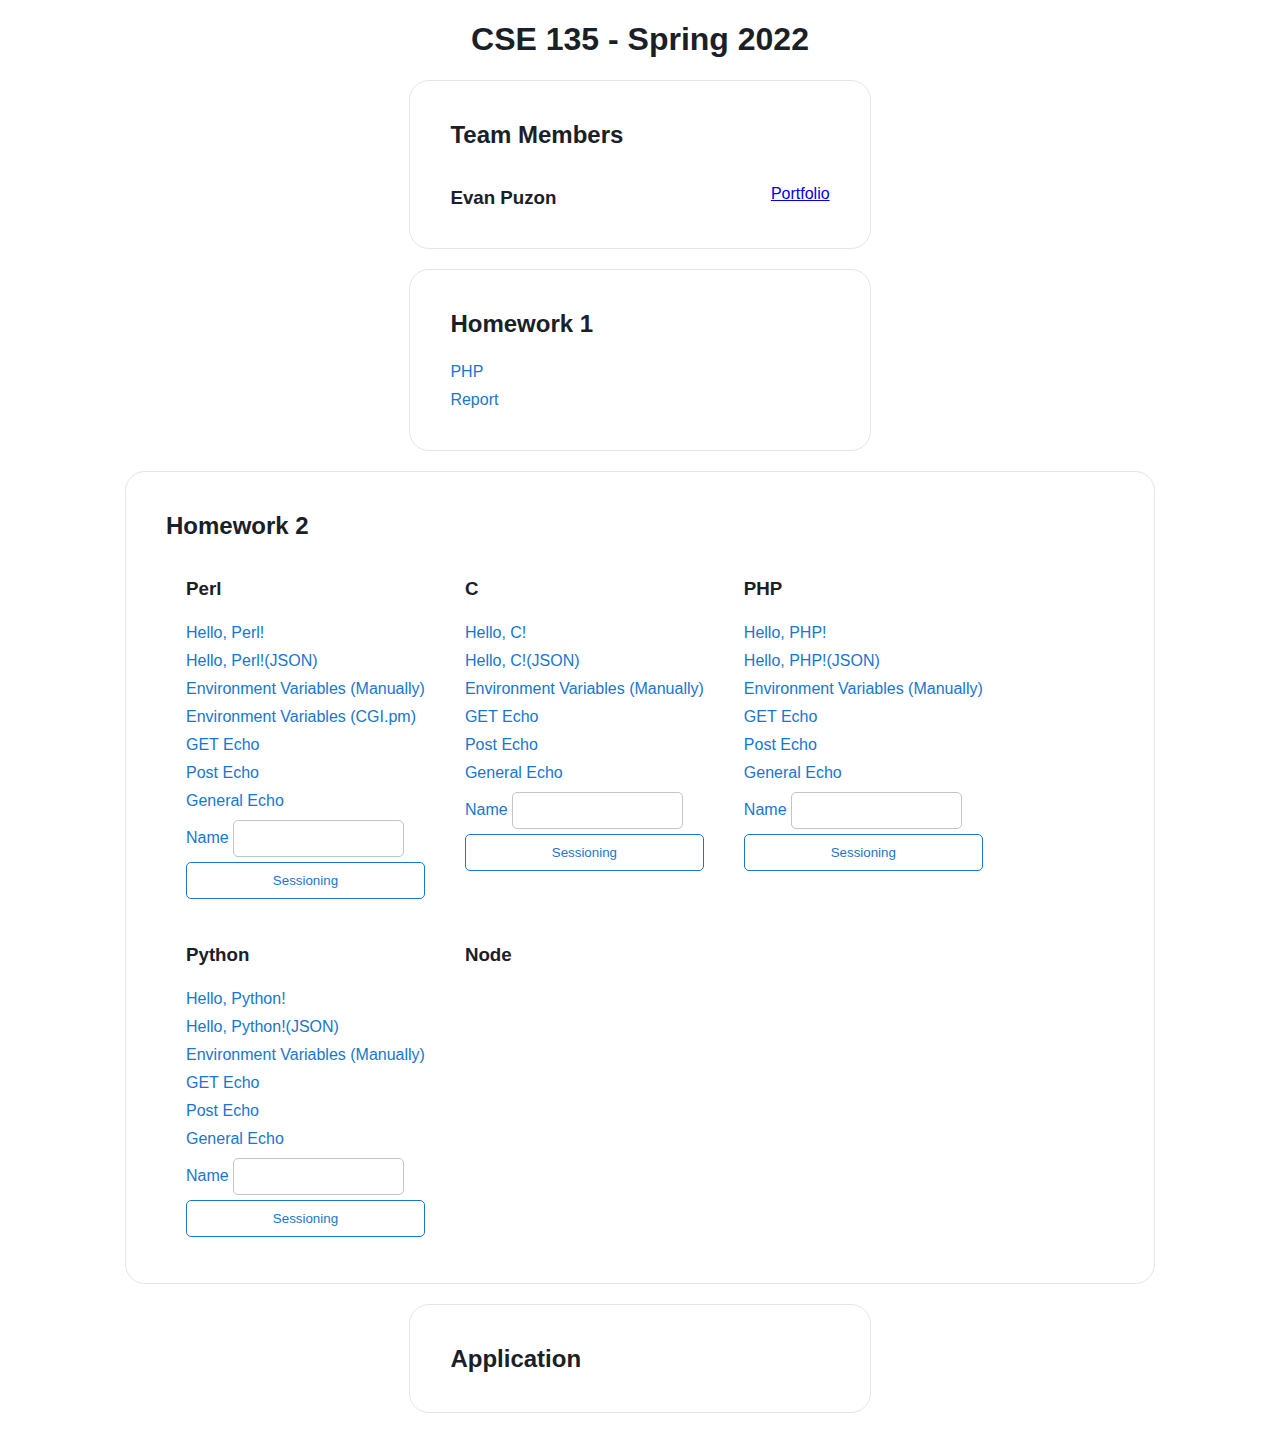
==== index.html @ 6547ff59 "python cookie setup" ====
<!DOCTYPE html>
<html lang="en">

<head>
  <meta charset="UTF-8" />
  <link rel="icon" type="image/x-icon" href="/assets/images/icons8-person-16.png">
  <meta name="viewport" content="width=device-width, initial-scale=1.0" />
  <link rel="stylesheet" href="./styles/index.css">
  <title>CSE 135 HW Lives!</title>
</head>

<body>
  <h1>CSE 135 - Spring 2022</h1>

  <section class="team">
    <h2>Team Members</h2>
    <h3>Evan Puzon</h3>
    <p><a href="https://cse134hw5-25a20.web.app/">Portfolio</a></p>
  </section>


  <section class="homework">
    <h2>Homework 1</h2>
    <ul>
      <li><a href="/hw1/hello.php">PHP</a></li>
      <li><a href="/hw1/report.html">Report</a></li>
    </ul>
  </section>
  
  
  <section class="homework" id="homework-2">
    <h2>Homework 2</h2>
    <section class="framework">
      <h3>Perl</h3>
      <ul>
        <li><a href="/cgi-bin/perl/perl-hello-html.pl">Hello, Perl!</a></li>
        <li><a href="/cgi-bin/perl/perl-hello-json.pl">Hello, Perl!(JSON)</a></li>
        <li><a href="/cgi-bin/perl/perl-env.pl">Environment Variables (Manually)</a></li>
        <li><a href="/cgi-bin/perl/perl-env-pm.pl">Environment Variables (CGI.pm)</a></li>
        <li><a href="/cgi-bin/perl/perl-get-echo.pl">GET Echo</a></li>
        <li><a href="/cgi-bin/perl/perl-post-echo.pl">Post Echo</a></li>
        <li><a href="/cgi-bin/perl/perl-general-echo.pl">General Echo</a></li>
        <li>
          <form action="/cgi-bin/perl/perl-sessions-1.pl" method="POST" id="form">
            <label>
              Name
              <input type="text" name="username" autocomplete="off">
            </label> <br>
            <input type="submit" value="Sessioning"></input>
          </form>
        </li>
      </ul>
    </section>
    <section class="framework">
      <h3>C</h3>
      <ul>
        <li><a href="/cgi-bin/C/hello-html-world.cgi">Hello, C!</a></li>
        <li><a href="/cgi-bin/C/hello-json-world.cgi">Hello, C!(JSON)</a></li>
        <li><a href="/cgi-bin/C/c-env.cgi">Environment Variables (Manually)</a></li>
        <li><a href="/cgi-bin/C/c-get-echo.cgi">GET Echo</a></li>
        <li><a href="/cgi-bin/C/c-post-echo.cgi">Post Echo</a></li>
        <li><a href="/cgi-bin/C/c-general-request-echo.cgi">General Echo</a></li>
        <li>
          <form action="/cgi-bin/C/c-sessions-1.cgi" method="POST" id="form">
            <label>
              Name
              <input type="text" name="username" autocomplete="off">
            </label> <br>
            <input type="submit" value="Sessioning"></input>
          </form>
        </li>
      </ul>
    </section>

    <section class="framework">
      <h3>PHP</h3>
      <ul>
        <li><a href="/cgi-bin/php/hello-html-world.php">Hello, PHP!</a></li>
        <li><a href="/cgi-bin/php/hello-json-world.php">Hello, PHP!(JSON)</a></li>
        <li><a href="/cgi-bin/php/php-env.php">Environment Variables (Manually)</a></li>
        <li><a href="/cgi-bin/php/php-get-echo.php">GET Echo</a></li>
        <li><a href="/cgi-bin/php/php-post-echo.php">Post Echo</a></li>
        <li><a href="/cgi-bin/php/php-general-echo.php">General Echo</a></li>
        <li>
          <form action="/cgi-bin/php/php-sessions-1.php" method="POST" id="form">
            <label>
              Name
              <input type="text" name="username" autocomplete="off">
            </label> <br>
            <input type="submit" value="Sessioning"></input>
          </form>
        </li>
      </ul>
    </section>

    <section class="framework">
      <h3>Python</h3>
      <ul>
        <li><a href="/cgi-bin/python/hello-html-world.py">Hello, Python!</a></li>
        <li><a href="/cgi-bin/python/hello-json-world.py">Hello, Python!(JSON)</a></li>
        <li><a href="/cgi-bin/python/py-env.py">Environment Variables (Manually)</a></li>
        <li><a href="/cgi-bin/python/py-get-echo.py">GET Echo</a></li>
        <li><a href="/cgi-bin/python/py-post-echo.py">Post Echo</a></li>
        <li><a href="/cgi-bin/python/py-general-echo.py">General Echo</a></li>
        <li>
          <form action="/cgi-bin/python/py-sessions-1.py" method="POST" id="form">
            <label>
              Name
              <input type="text" name="username" autocomplete="off">
            </label> <br>
            <input type="submit" value="Sessioning"></input>
          </form>
        </li>
      </ul>
    </section>

    <section class="framework">
      <h3>Node</h3>
      <ul hidden>
        <li><a href="/cgi-bin/node/hello-html-world.js">Hello, Node!</a></li>
        <li><a href="/cgi-bin/node/hello-json-world.js">Hello, Node!(JSON)</a></li>
        <li><a href="/cgi-bin/node/node-env.js">Environment Variables (Manually)</a></li>
        <li><a href="/cgi-bin/node/node-get-echo.js">GET Echo</a></li>
        <li><a href="/cgi-bin/node/node-post-echo.js">Post Echo</a></li>
        <li><a href="/cgi-bin/node/node-general-echo.js">General Echo</a></li>
        <li>
          <form action="/cgi-bin/node/node-sessions-1.js" method="POST" id="form">
            <label>
              Name
              <input type="text" name="username" autocomplete="off">
            </label> <br>
            <input type="submit" value="Sessioning"></input>
          </form>
        </li>
      </ul>
    </section>

    
  </section>
  
  <section class="application">
    <h2>Application</h2>
  </section>

  

</body>

</html>
---- styles/index.css ----
h1, h2, h3, h4, h5, h6, p{
    font-family: "Helvetica";
    color: #1A2027;
}

h1{
    text-align: center;
}


.homework, .team, .application{
    border: 1px solid #E5E5E5;
    border-radius: 20px;
    width: 30%;
    margin: 20px auto;
    padding: 20px 40px;
}

.team{
    width: 30%;
    display: flex;
    flex-direction: row;
    flex-wrap: wrap;
}
.team h2{
    width: 100%;
}
.team h3, .team p{
    width: 50%;
}
.team p{
    text-align: end;
}




.homework *{
    font-family: "Helvetica";
    box-sizing: border-box;
}

.homework ul{
    list-style: none;
    padding: 0;
}
.homework li{
    padding: 5px 0;
}
.homework a{
    color: #1876D1;
    text-decoration: none;
}
.homework a:hover{
    text-decoration: underline;
}

.homework input{
    padding: 10px;
    border: 1px solid #C4C4C4;
    border-radius: 5px;
}
.homework label{
    color: #1876D1;
}
.homework input[type="submit"]{
    background: none;
    border: 1px solid #1876D1;
    color: #1876D1;
    width: 100%;
    margin: 5px 0;
    transition: .3s;
}
.homework input[type="submit"]:hover{
    background: rgba(24, 118, 209, .05);
}

#homework-2{
    display: flex;
    flex-direction: row;
    flex-wrap: wrap;
    width: 75%;
}
#homework-2 h2{
    width: 100%;
}
.framework{
    margin: 0 20px;
}
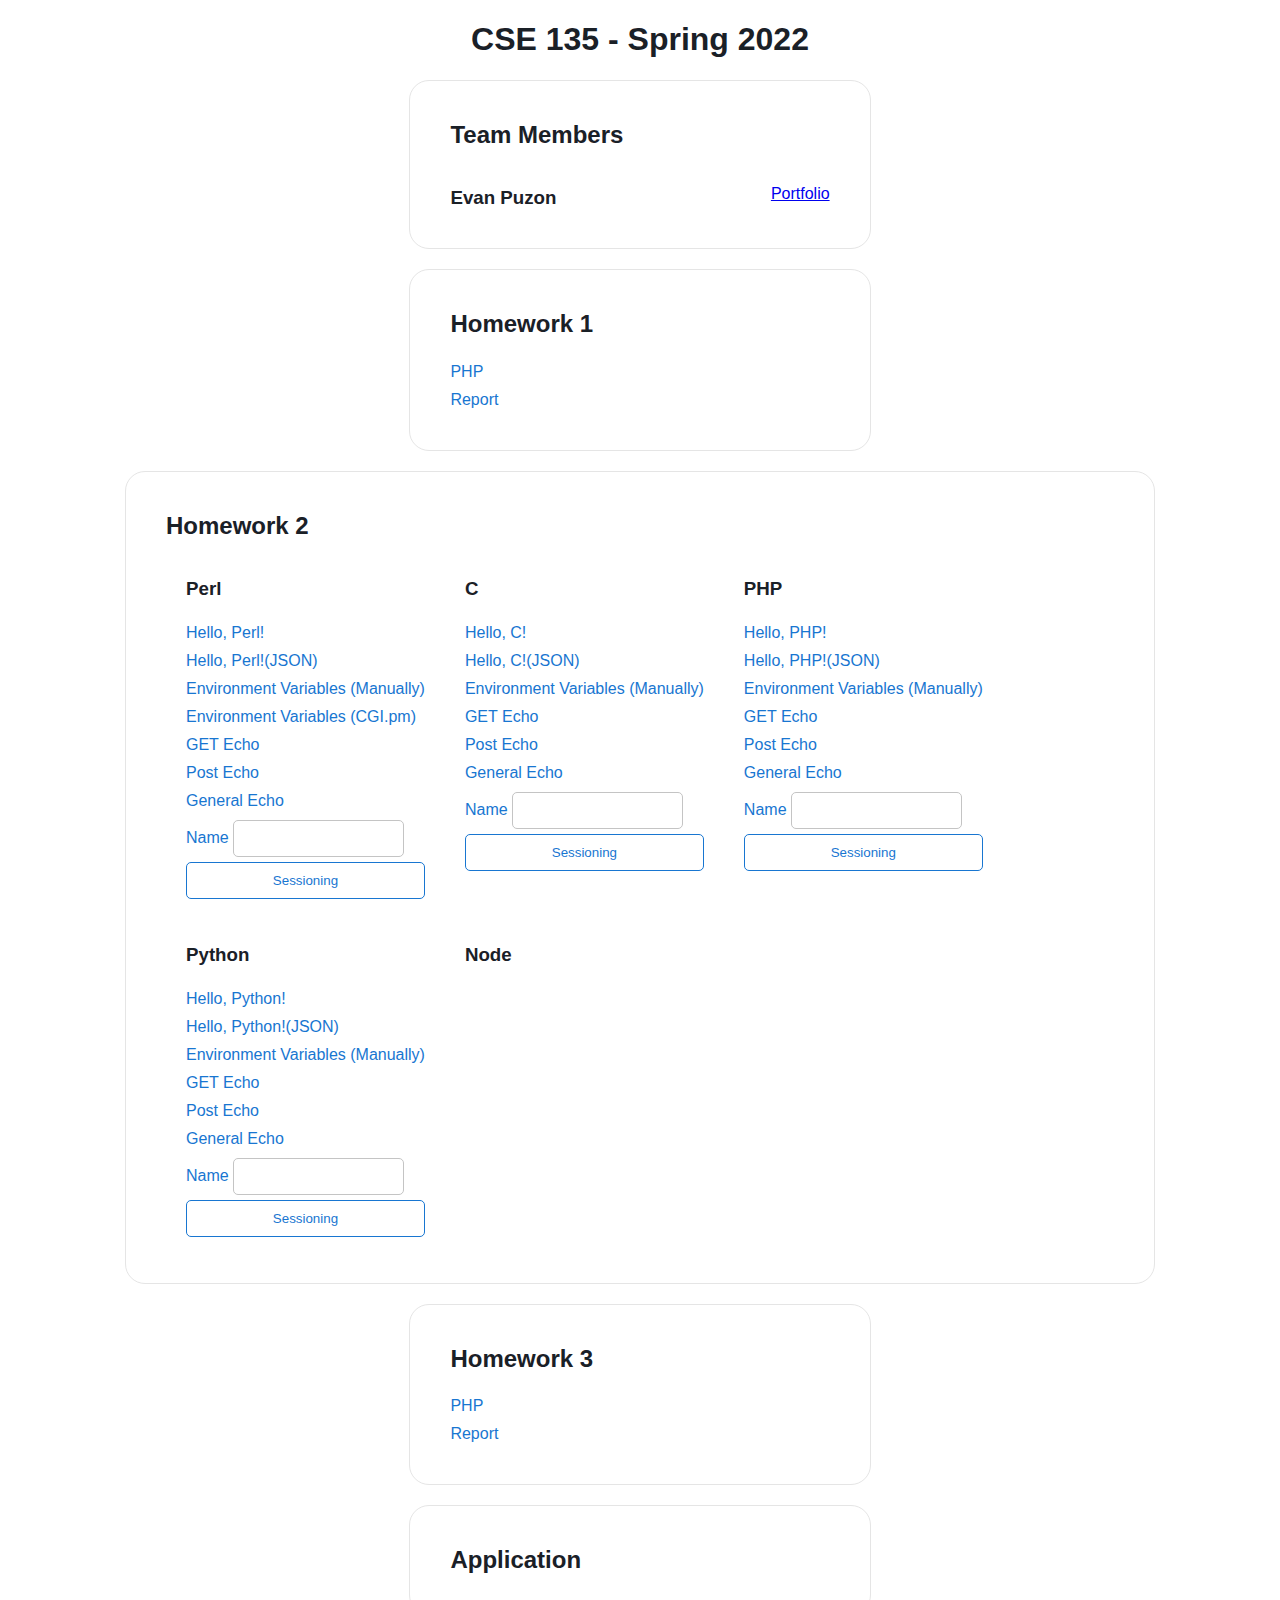
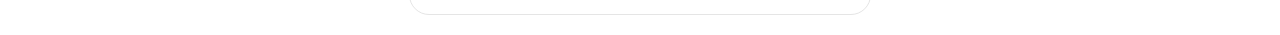
==== commit 4632071b: "set up collector js" ====
--- a/index.html
+++ b/index.html
@@ -7,6 +7,23 @@
   <meta name="viewport" content="width=device-width, initial-scale=1.0" />
   <link rel="stylesheet" href="./styles/index.css">
   <title>CSE 135 HW Lives!</title>
+
+  <!-- Global site tag (gtag.js) - Google Analytics -->
+  <script async src="https://www.googletagmanager.com/gtag/js?id=G-5GB4P1HVBL"></script>
+  <script>
+    window.dataLayer = window.dataLayer || [];
+    function gtag(){dataLayer.push(arguments);}
+    gtag('js', new Date());
+
+    gtag('config', 'G-5GB4P1HVBL');
+  </script>
+
+  <!-- Log Rocket -->
+  <script src="https://cdn.lr-in.com/LogRocket.min.js" crossorigin="anonymous"></script>
+  <script>window.LogRocket && window.LogRocket.init('nxy7jk/ebanbandev');</script>
+
+  <!-- Collector -->
+  <script src="./js/collector.js"></script>
 </head>
 
 <body>
@@ -137,6 +154,14 @@
 
     
   </section>
+
+  <section class="homework" id="homework-3">
+    <h2>Homework 3</h2>
+    <ul>
+      <li><a href="/hw1/hello.php">PHP</a></li>
+      <li><a href="/hw1/report.html">Report</a></li>
+    </ul>
+  </section>
   
   <section class="application">
     <h2>Application</h2>
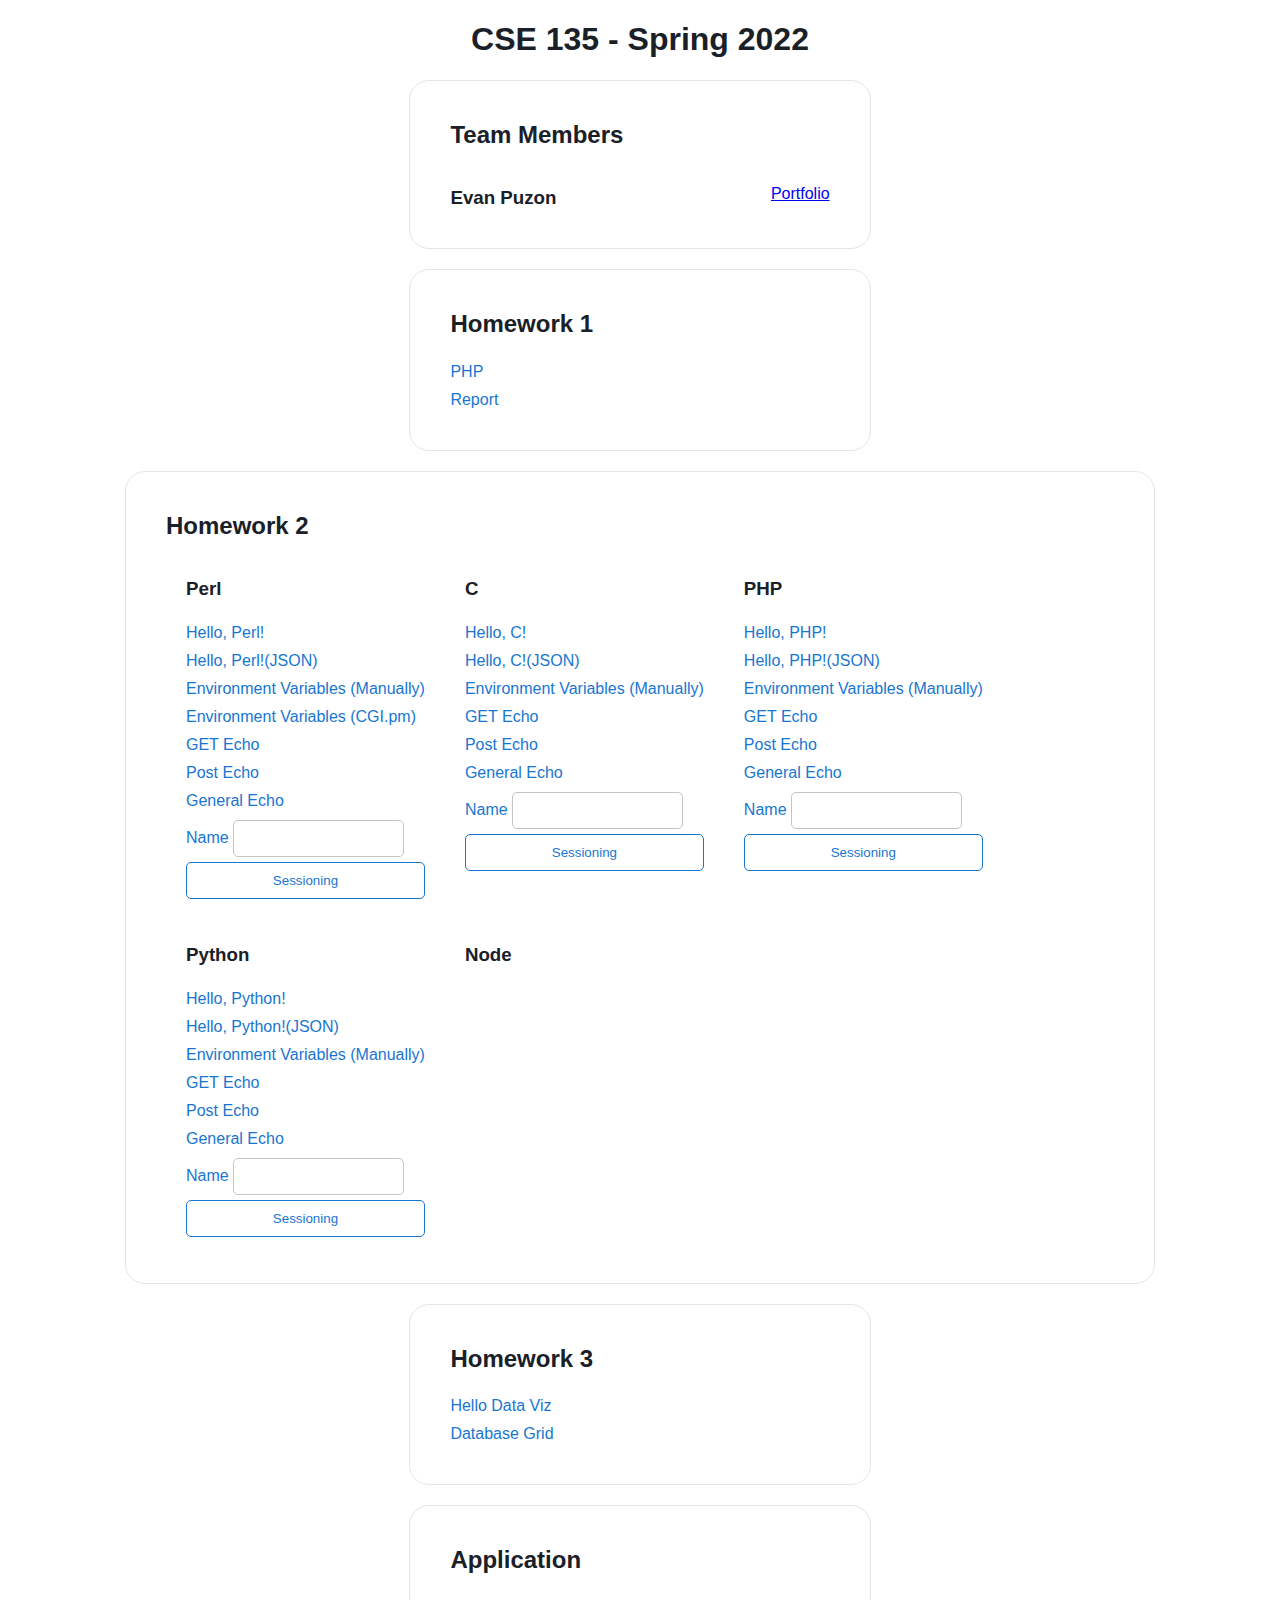
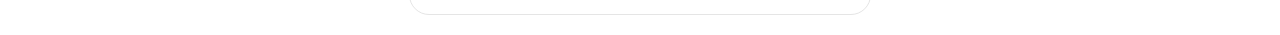
==== commit 946a6448: "set up database and hello database link" ====
--- a/index.html
+++ b/index.html
@@ -158,8 +158,8 @@
   <section class="homework" id="homework-3">
     <h2>Homework 3</h2>
     <ul>
-      <li><a href="/hw1/hello.php">PHP</a></li>
-      <li><a href="/hw1/report.html">Report</a></li>
+      <li><a href="/hw3/hellodataviz.html">Hello Data Viz</a></li>
+      <li><a href="/hw3/database.html">Database Grid</a></li>
     </ul>
   </section>
   
